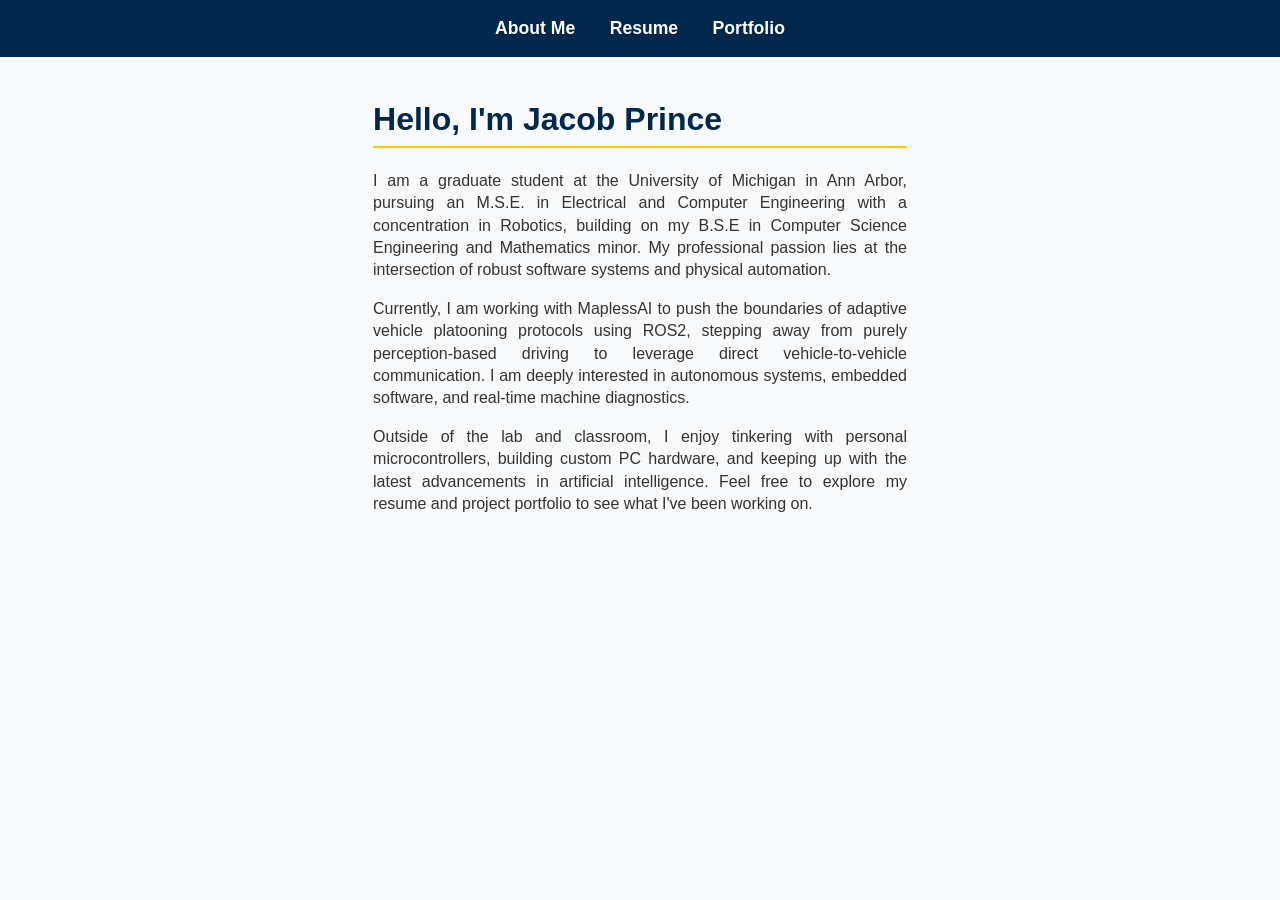
==== index.html @ 558ffbf5 "Add files via upload" ====
<!DOCTYPE html>
<html lang="en">
<head>
    <meta charset="UTF-8">
    <title>Jacob Prince | About</title>
    <link rel="stylesheet" href="style.css">
</head>
<body>
    <nav>
        <a href="index.html">About Me</a>
        <a href="resume.html">Resume</a>
        <a href="portfolio.html">Portfolio</a>
    </nav>

    <div class="container">
        <h1>Hello, I'm Jacob Prince</h1>
        <p>I am a graduate student at the University of Michigan in Ann Arbor, pursuing an M.S.E. in Electrical and Computer Engineering with a concentration in Robotics, building on my B.S.E in Computer Science Engineering and Mathematics minor. My professional passion lies at the intersection of robust software systems and physical automation.</p>
        <p>Currently, I am working with MaplessAI to push the boundaries of adaptive vehicle platooning protocols using ROS2, stepping away from purely perception-based driving to leverage direct vehicle-to-vehicle communication. I am deeply interested in autonomous systems, embedded software, and real-time machine diagnostics.</p>
        <p>Outside of the lab and classroom, I enjoy tinkering with personal microcontrollers, building custom PC hardware, and keeping up with the latest advancements in artificial intelligence. Feel free to explore my resume and project portfolio to see what I've been working on.</p>
    </div>
</body>
</html>
---- style.css ----
/* style.css */
:root {
    --primary-color: #00274C; /* UMich Blue */
    --secondary-color: #FFCB05; /* UMich Maize */
    --bg-color: #F8F9FA;
    --text-color: #333333;
}

body {
    font-family: -apple-system, BlinkMacSystemFont, "Segoe UI", Roboto, Helvetica, Arial, sans-serif;
    background-color: var(--bg-color);
    color: var(--text-color);
    line-height: 1.4; /* Reduces excessive line spacing to assignment specs */
    margin: 0;
    padding: 0;
}

/* Navigation Menu */
nav {
    background-color: var(--primary-color);
    padding: 1rem;
    text-align: center;
}

nav a {
    color: #FFFFFF;
    text-decoration: none;
    font-weight: bold;
    margin: 0 15px;
    font-size: 1.1rem;
}

nav a:hover {
    color: var(--secondary-color);
}

/* Narrow Columns for Readability (approx. 10 words/line) */
.container {
    max-width: 60ch; /* Restricts width for readability */
    margin: 40px auto;
    padding: 0 20px;
}

/* Text Justification */
p, li {
    text-align: justify;
}

/* Headers */
h1, h2, h3 {
    color: var(--primary-color);
    border-bottom: 2px solid var(--secondary-color);
    padding-bottom: 5px;
    text-align: left;
}

/* Portfolio Cards */
.project-card {
    background: #FFF;
    border: 1px solid #CCC;
    border-radius: 8px;
    padding: 20px;
    margin-bottom: 20px;
}

.project-img {
    width: 100%;
    height: 200px;
    background-color: #E0E0E0;
    display: flex;
    align-items: center;
    justify-content: center;
    color: #666;
    font-style: italic;
    border-radius: 4px;
    margin-bottom: 15px;
}
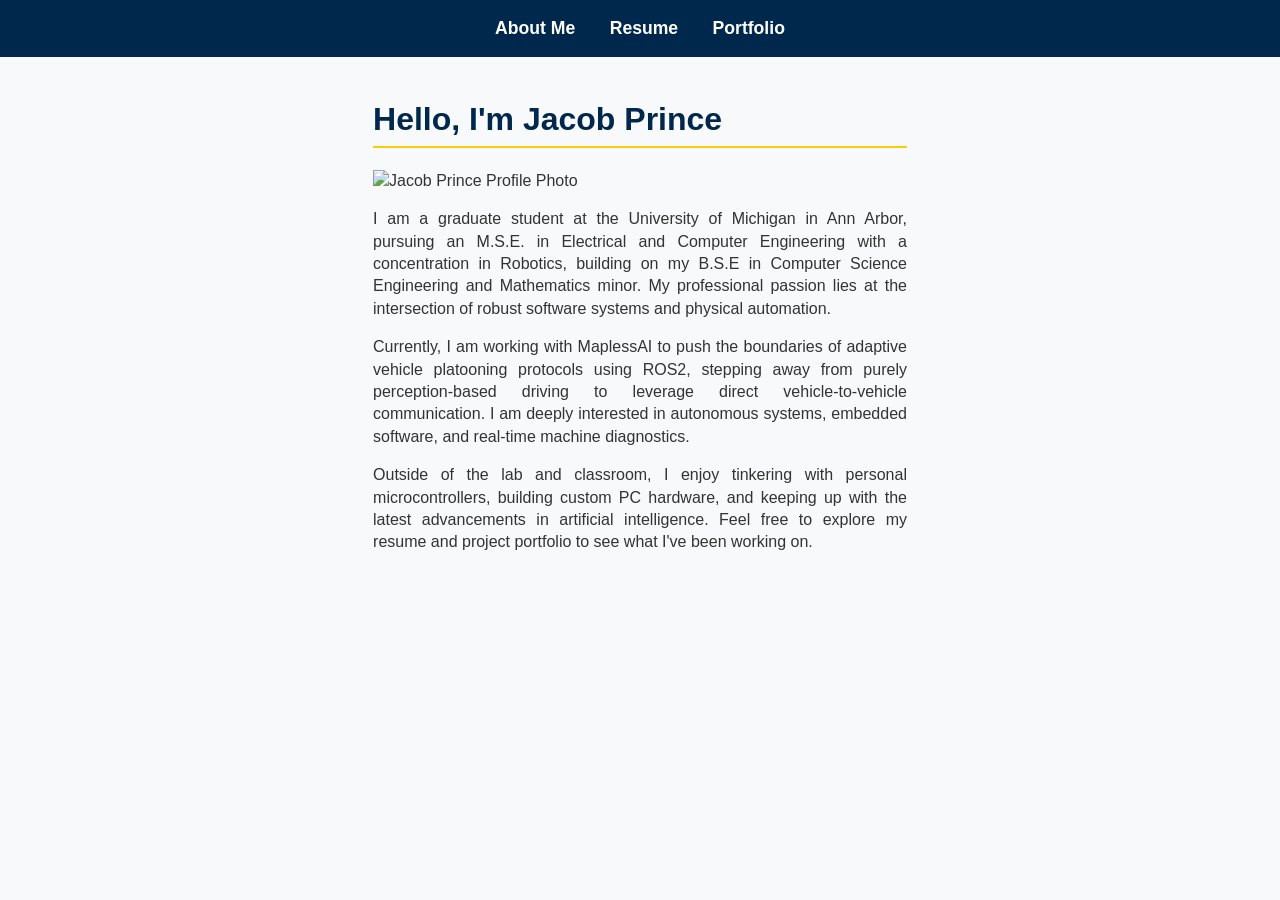
==== commit d3d32b0e: "Update index.html" ====
--- a/index.html
+++ b/index.html
@@ -14,9 +14,10 @@
 
     <div class="container">
         <h1>Hello, I'm Jacob Prince</h1>
+        <img src="DSC_1432 (edited).jpg" alt="Jacob Prince Profile Photo" class="profile-photo">
         <p>I am a graduate student at the University of Michigan in Ann Arbor, pursuing an M.S.E. in Electrical and Computer Engineering with a concentration in Robotics, building on my B.S.E in Computer Science Engineering and Mathematics minor. My professional passion lies at the intersection of robust software systems and physical automation.</p>
         <p>Currently, I am working with MaplessAI to push the boundaries of adaptive vehicle platooning protocols using ROS2, stepping away from purely perception-based driving to leverage direct vehicle-to-vehicle communication. I am deeply interested in autonomous systems, embedded software, and real-time machine diagnostics.</p>
         <p>Outside of the lab and classroom, I enjoy tinkering with personal microcontrollers, building custom PC hardware, and keeping up with the latest advancements in artificial intelligence. Feel free to explore my resume and project portfolio to see what I've been working on.</p>
     </div>
 </body>
-</html>+</html>
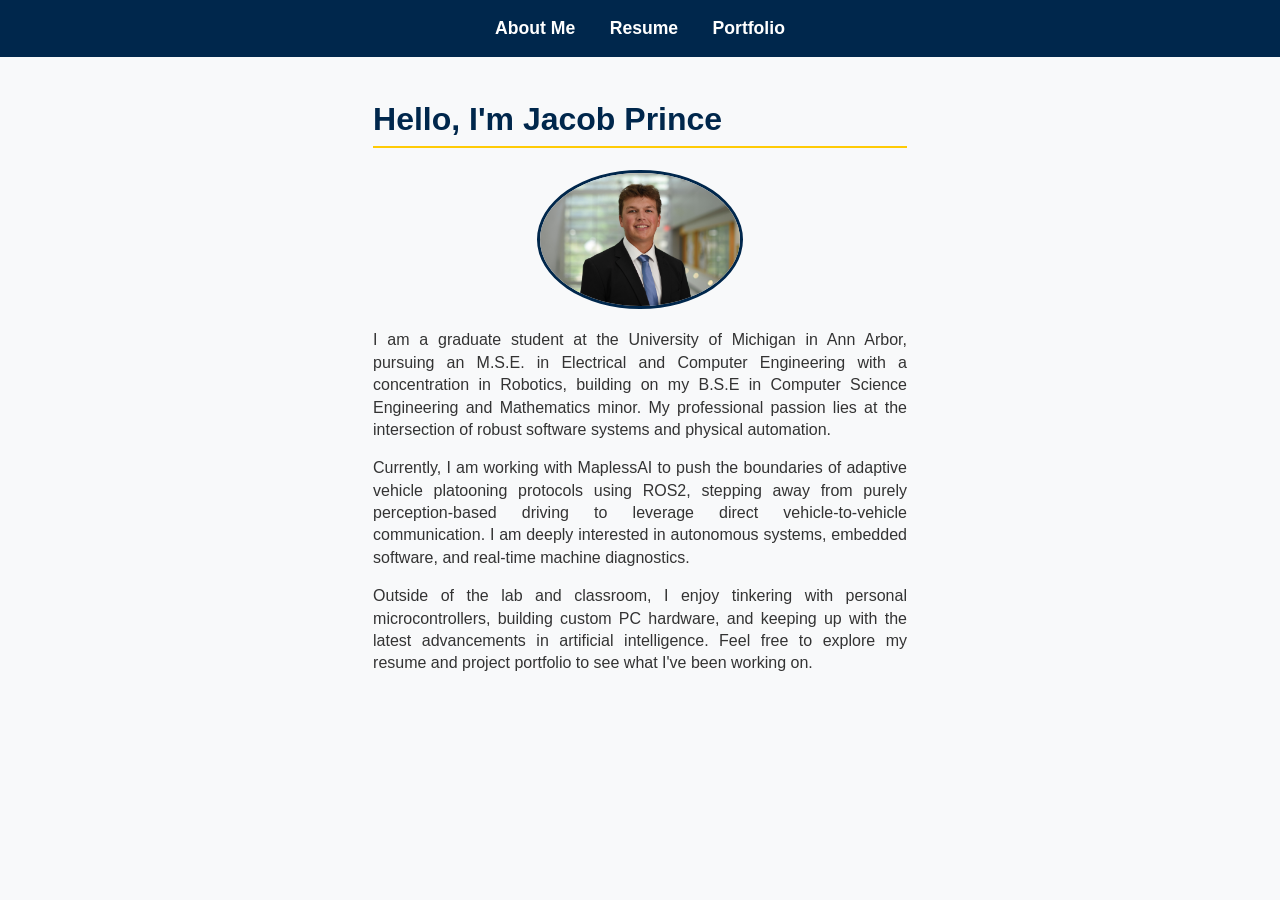
==== commit 557e98e7: "Update index.html" ====
--- a/index.html
+++ b/index.html
@@ -14,7 +14,7 @@
 
     <div class="container">
         <h1>Hello, I'm Jacob Prince</h1>
-        <img src="DSC_1432 (edited).jpg" alt="Jacob Prince Profile Photo" class="profile-photo">
+        <img src="profile.jpg" alt="Jacob Prince Profile Photo" class="profile-photo">
         <p>I am a graduate student at the University of Michigan in Ann Arbor, pursuing an M.S.E. in Electrical and Computer Engineering with a concentration in Robotics, building on my B.S.E in Computer Science Engineering and Mathematics minor. My professional passion lies at the intersection of robust software systems and physical automation.</p>
         <p>Currently, I am working with MaplessAI to push the boundaries of adaptive vehicle platooning protocols using ROS2, stepping away from purely perception-based driving to leverage direct vehicle-to-vehicle communication. I am deeply interested in autonomous systems, embedded software, and real-time machine diagnostics.</p>
         <p>Outside of the lab and classroom, I enjoy tinkering with personal microcontrollers, building custom PC hardware, and keeping up with the latest advancements in artificial intelligence. Feel free to explore my resume and project portfolio to see what I've been working on.</p>
--- a/style.css
+++ b/style.css
@@ -74,4 +74,12 @@
     font-style: italic;
     border-radius: 4px;
     margin-bottom: 15px;
-}+}
+.profile-photo {
+    width: 200px;
+    height: auto;
+    border-radius: 50%;
+    display: block;
+    margin: 0 auto 20px auto;
+    border: 3px solid var(--primary-color);
+}
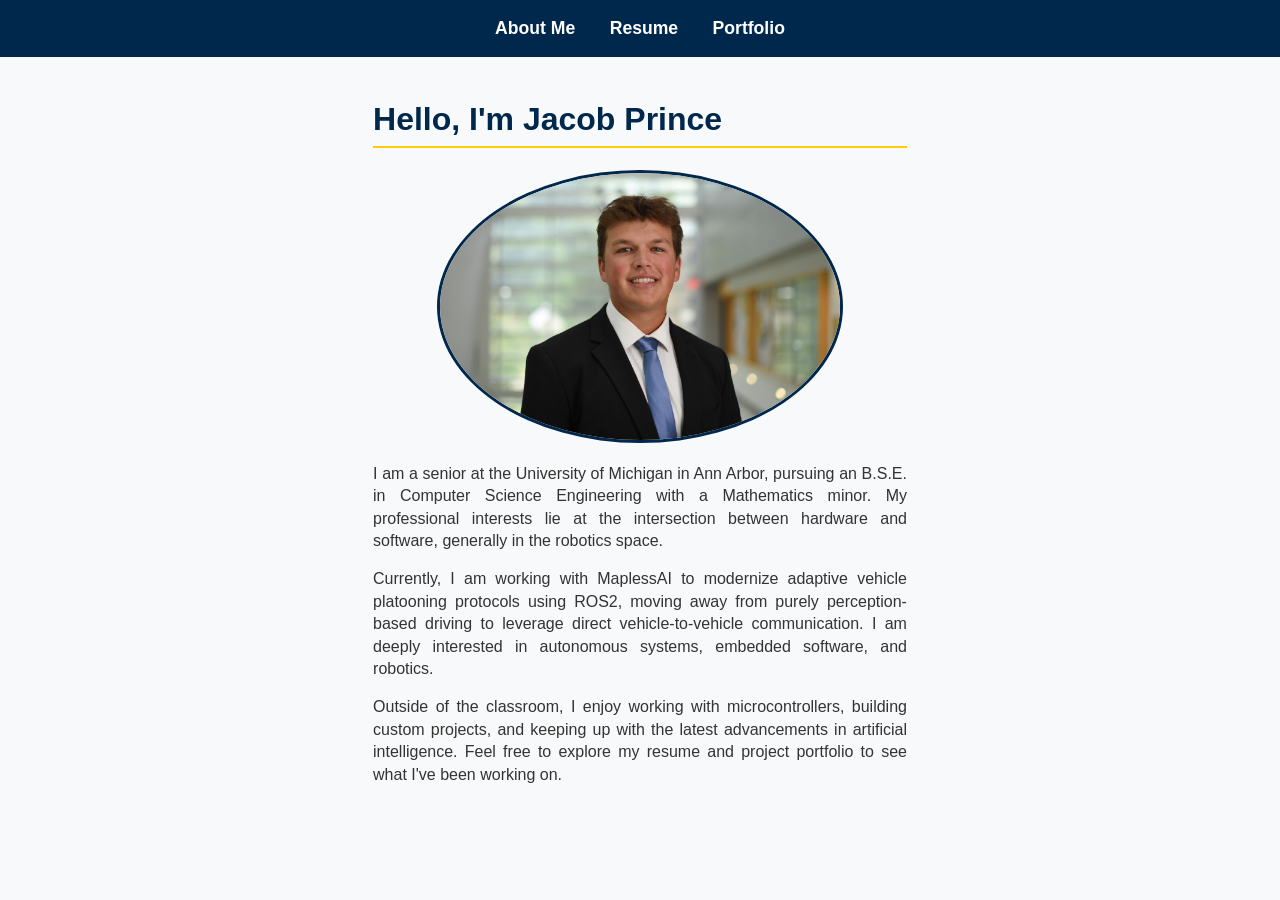
==== commit 3b5d8c86: "Update index.html" ====
--- a/index.html
+++ b/index.html
@@ -15,9 +15,9 @@
     <div class="container">
         <h1>Hello, I'm Jacob Prince</h1>
         <img src="profile.jpg" alt="Jacob Prince Profile Photo" class="profile-photo">
-        <p>I am a graduate student at the University of Michigan in Ann Arbor, pursuing an M.S.E. in Electrical and Computer Engineering with a concentration in Robotics, building on my B.S.E in Computer Science Engineering and Mathematics minor. My professional passion lies at the intersection of robust software systems and physical automation.</p>
-        <p>Currently, I am working with MaplessAI to push the boundaries of adaptive vehicle platooning protocols using ROS2, stepping away from purely perception-based driving to leverage direct vehicle-to-vehicle communication. I am deeply interested in autonomous systems, embedded software, and real-time machine diagnostics.</p>
-        <p>Outside of the lab and classroom, I enjoy tinkering with personal microcontrollers, building custom PC hardware, and keeping up with the latest advancements in artificial intelligence. Feel free to explore my resume and project portfolio to see what I've been working on.</p>
+        <p>I am a senior at the University of Michigan in Ann Arbor, pursuing an B.S.E. in Computer Science Engineering with a Mathematics minor. My professional interests lie at the intersection between hardware and software, generally in the robotics space.</p>
+        <p>Currently, I am working with MaplessAI to modernize adaptive vehicle platooning protocols using ROS2, moving away from purely perception-based driving to leverage direct vehicle-to-vehicle communication. I am deeply interested in autonomous systems, embedded software, and robotics.</p>
+        <p>Outside of the classroom, I enjoy working with microcontrollers, building custom projects, and keeping up with the latest advancements in artificial intelligence. Feel free to explore my resume and project portfolio to see what I've been working on.</p>
     </div>
 </body>
 </html>
--- a/style.css
+++ b/style.css
@@ -75,8 +75,13 @@
     border-radius: 4px;
     margin-bottom: 15px;
 }
+.project-img img {
+    width: 100%;
+    height: 100%;
+    object-fit: contain; 
+}
 .profile-photo {
-    width: 200px;
+    width: 400px;
     height: auto;
     border-radius: 50%;
     display: block;
